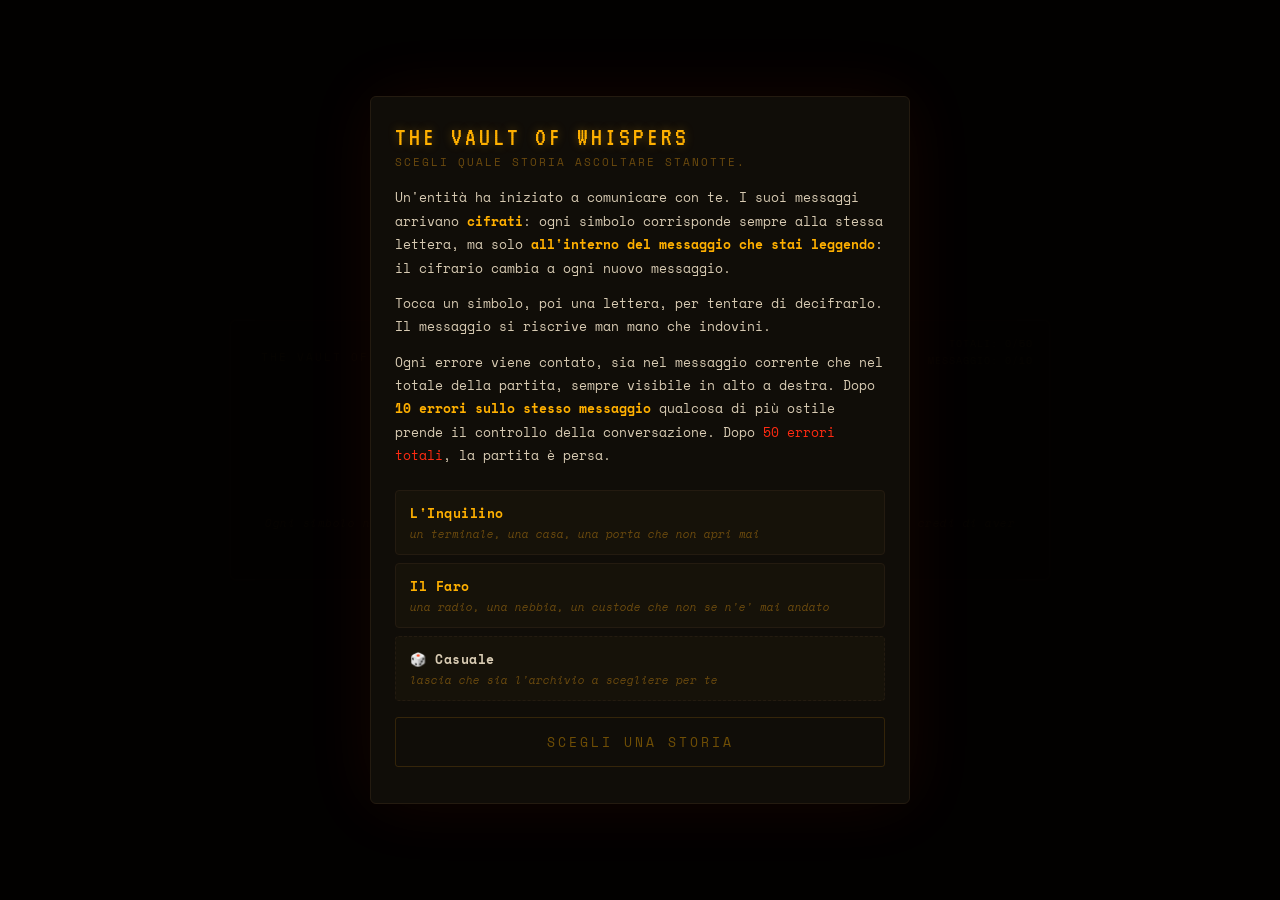
==== index.html @ 2b48dc4b "Add files via upload" ====
<!DOCTYPE html>
<html lang="it">
<head>
<meta charset="UTF-8">
<meta name="viewport" content="width=device-width, initial-scale=1.0, viewport-fit=cover">
<title>The Vault of Whispers</title>
<link rel="preconnect" href="https://fonts.googleapis.com">
<link href="https://fonts.googleapis.com/css2?family=VT323&family=Space+Mono:wght@400;700&display=swap" rel="stylesheet">
<link rel="stylesheet" href="css/style.css">
</head>
<body>

<div class="intro-modal" id="introModal">
  <div class="intro-box">
    <div class="intro-title">The Vault of Whispers</div>
    <div class="intro-story-name" id="introStoryName">Scegli quale storia ascoltare stanotte.</div>
    <div class="intro-text">
      <p>Un'entità ha iniziato a comunicare con te. I suoi messaggi arrivano <strong>cifrati</strong>: ogni simbolo corrisponde sempre alla stessa lettera, ma solo <strong>all'interno del messaggio che stai leggendo</strong>: il cifrario cambia a ogni nuovo messaggio.</p>
      <p>Tocca un simbolo, poi una lettera, per tentare di decifrarlo. Il messaggio si riscrive man mano che indovini.</p>
      <p>Ogni errore viene contato, sia nel messaggio corrente che nel totale della partita, sempre visibile in alto a destra. Dopo <strong>10 errori sullo stesso messaggio</strong> qualcosa di più ostile prende il controllo della conversazione. Dopo <span class="warn">50 errori totali</span>, la partita è persa.</p>
    </div>
    <div id="introMenu"></div>
    <button class="intro-start-btn" id="introStart" disabled>Scegli una storia</button>
    <div class="intro-error" id="introError"></div>
  </div>
</div>

<div class="crt-wrap">
  <div class="terminal" id="terminal">
    <div class="vignette"></div>
    <div class="flash-overlay" id="flashOverlay"></div>

    <div class="stats-corner">
      <div class="stat-line" id="mistakeCounter">TOTALI: 0/50</div>
      <div class="stat-line" id="messageMistakeCounter">MESSAGGIO: 0/10</div>
    </div>

    <div class="status-row">
      <span class="status-label" id="statusLabel">THE VAULT OF WHISPERS</span>
      <div class="stability-track"><div class="stability-fill" id="stabilityFill"></div></div>
      <span class="session-id" id="sessionId">SIG. 000</span>
    </div>

    <div class="progress-trail" id="progressTrail"></div>

    <div class="message-box">
      <div class="message-text" id="messageText"></div>
    </div>

    <div id="decodeArea"></div>
    <div id="choiceArea"></div>

    <div class="hint" id="hint">Ogni simbolo nasconde una lettera. Il cifrario muta ogni volta: non fidarti di ciò che credi di aver imparato.</div>
  </div>
</div>

<script src="js/loader.js"></script>
<script src="js/game.js"></script>
</body>
</html>
---- css/style.css ----
:root{
  --bg: #060504;
  --amber: #ffb000;
  --amber-dim: #6b4a0e;
  --amber-glow: rgba(255,176,0,0.35);
  --bone: #d8cbb3;
  --danger: #ff2b12;
  --panel: #100d08;
  --line: #241b10;
  --tier1: #7a6a18;
  --tier2: #8a4a12;
  --tier3: #6b1414;
}

*{ box-sizing:border-box; -webkit-tap-highlight-color:transparent; }

html,body{
  height:100%;
  margin:0;
  background:var(--bg);
  font-family:'Space Mono', monospace;
  color:var(--bone);
  overflow-x:hidden;
}

body{
  display:flex;
  align-items:center;
  justify-content:center;
  min-height:100vh;
  padding:24px;
  padding-top:calc(24px + env(safe-area-inset-top));
  padding-bottom:calc(24px + env(safe-area-inset-bottom));
  padding-left:calc(24px + env(safe-area-inset-left));
  padding-right:calc(24px + env(safe-area-inset-right));
  background:radial-gradient(ellipse at center, #0c0a06 0%, #030201 100%);
  touch-action:manipulation;
}

button{ -webkit-tap-highlight-color:transparent; touch-action:manipulation; }

/* intro modal */
.intro-modal{
  position:fixed; inset:0;
  background:rgba(3,2,1,0.97);
  z-index:100;
  display:flex;
  align-items:center;
  justify-content:center;
  padding:20px;
  padding-top:calc(20px + env(safe-area-inset-top));
  padding-bottom:calc(20px + env(safe-area-inset-bottom));
}
.intro-box{
  max-width:540px;
  width:100%;
  max-height:90vh;
  overflow-y:auto;
  background:var(--panel);
  border:1px solid var(--line);
  border-radius:6px;
  padding:26px 24px;
  box-shadow:0 0 70px rgba(255,60,20,0.08);
}
.intro-title{
  font-family:'VT323', monospace;
  font-size:clamp(22px, 6vw, 27px);
  letter-spacing:3px;
  text-transform:uppercase;
  color:var(--amber);
  text-shadow:0 0 10px var(--amber-glow);
  margin-bottom:4px;
}
.intro-story-name{
  font-size:11px;
  letter-spacing:2px;
  text-transform:uppercase;
  color:var(--amber-dim);
  margin-bottom:16px;
}
.intro-text{
  font-family:'Space Mono', monospace;
  font-size:13px;
  line-height:1.8;
  color:var(--bone);
  margin-bottom:22px;
}
.intro-text p{ margin:0 0 12px; }
.intro-text strong{ color:var(--amber); }
.intro-text .warn{ color:var(--danger); }
.intro-error{ color:var(--danger); font-size:12px; line-height:1.7; margin-top:10px; }

.story-menu{
  display:flex;
  flex-direction:column;
  gap:8px;
  margin-bottom:16px;
}
.story-menu-btn{
  text-align:left;
  background:#161209;
  border:1px solid var(--line);
  color:var(--bone);
  font-family:'Space Mono', monospace;
  font-size:13px;
  padding:12px 14px;
  cursor:pointer;
  border-radius:4px;
  transition:all 0.15s ease;
  min-height:46px;
  user-select:none;
}
.story-menu-btn .story-menu-title{
  display:block;
  color:var(--amber);
  font-weight:700;
  letter-spacing:0.5px;
}
.story-menu-btn .story-menu-tagline{
  display:block;
  color:var(--amber-dim);
  font-size:11px;
  font-style:italic;
  margin-top:3px;
}
.story-menu-btn:hover:not(:disabled){
  border-color:var(--amber);
  background:#1c1710;
}
.story-menu-btn:disabled{ opacity:0.4; cursor:default; }
.story-menu-btn.selected{ border-color:var(--danger); }
.story-menu-btn.story-menu-random .story-menu-title{ color:var(--bone); }
.story-menu-btn.story-menu-random{ border-style:dashed; }

.ending-menu-label{
  position:relative;
  z-index:10;
  font-size:11px;
  letter-spacing:2px;
  text-transform:uppercase;
  color:var(--amber-dim);
  margin-bottom:10px;
}
.intro-start-btn{
  background:transparent;
  border:1px solid var(--amber-dim);
  color:var(--amber);
  font-family:'Space Mono', monospace;
  font-size:13px;
  letter-spacing:3px;
  text-transform:uppercase;
  padding:14px 22px;
  cursor:pointer;
  border-radius:3px;
  width:100%;
  min-height:48px;
}
.intro-start-btn:disabled{ opacity:0.4; cursor:default; }
.intro-start-btn:not(:disabled):hover{ border-color:var(--danger); color:var(--danger); box-shadow:0 0 12px rgba(255,40,20,0.3); }

.crt-wrap{
  position:relative;
  width:100%;
  max-width:820px;
}

.terminal{
  position:relative;
  background:var(--panel);
  border:1px solid var(--line);
  border-radius:6px;
  padding:28px 30px 32px;
  box-shadow:
    0 0 0 1px rgba(255,176,0,0.04),
    0 0 70px rgba(255,60,20,0.05),
    inset 0 0 140px rgba(0,0,0,0.75);
  overflow:hidden;
  transition:border-color 0.5s ease;
}

.terminal::before{
  content:"";
  position:absolute; inset:0;
  pointer-events:none;
  background:repeating-linear-gradient(
    to bottom,
    rgba(255,255,255,0.025) 0px,
    rgba(255,255,255,0.025) 1px,
    transparent 2px,
    transparent 3px
  );
  mix-blend-mode:overlay;
  animation:flicker 6s infinite;
  z-index:5;
}

.terminal::after{
  content:"";
  position:absolute; inset:-10%;
  pointer-events:none;
  background-image:url("data:image/svg+xml;utf8,<svg xmlns='http://www.w3.org/2000/svg'><filter id='n'><feTurbulence type='fractalNoise' baseFrequency='0.85' numOctaves='2' stitchTiles='stitch'/></filter><rect width='100%25' height='100%25' filter='url(%23n)'/></svg>");
  opacity:0.045;
  mix-blend-mode:overlay;
  animation:grain 0.4s steps(2) infinite;
  z-index:6;
}

@keyframes grain{
  0%{ transform:translate(0,0); }
  50%{ transform:translate(-1.5%,1%); }
  100%{ transform:translate(1%,-1.5%); }
}

.vignette{
  position:absolute; inset:0;
  pointer-events:none;
  background:radial-gradient(ellipse at center, transparent 35%, rgba(0,0,0,0.55) 100%);
  animation:breathe 7s ease-in-out infinite;
  z-index:4;
}
@keyframes breathe{
  0%,100%{ opacity:0.7; }
  50%{ opacity:1; }
}

.flash-overlay{
  position:absolute; inset:0;
  pointer-events:none;
  background:rgba(255,20,10,0);
  z-index:9;
}
.flash-overlay.hit{ animation:flashHit 0.28s ease-out; }
@keyframes flashHit{
  0%{ background:rgba(255,20,10,0.28); }
  100%{ background:rgba(255,20,10,0); }
}

@keyframes flicker{
  0%,97%,100%{ opacity:1; }
  98%{ opacity:0.8; }
  99%{ opacity:0.92; }
}

.terminal.unstable{ animation:jitter 2.2s infinite; }
.terminal.critical{ animation:jitter-hard 0.8s infinite; }
.terminal.critical .vignette{
  background:radial-gradient(ellipse at center, transparent 25%, rgba(60,0,0,0.6) 100%);
  animation:breathe-hard 2.4s ease-in-out infinite;
}
@keyframes breathe-hard{
  0%,100%{ opacity:0.75; }
  50%{ opacity:1; }
}

@keyframes jitter{
  0%,100%{ transform:translate(0,0); }
  50%{ transform:translate(0.6px,-0.6px); }
}
@keyframes jitter-hard{
  0%,100%{ transform:translate(0,0) skewX(0deg); }
  20%{ transform:translate(-1.2px,0.6px) skewX(0.25deg); }
  40%{ transform:translate(1.2px,-0.6px) skewX(-0.25deg); }
  60%{ transform:translate(-0.6px,0.6px); }
  80%{ transform:translate(0.6px,-1.2px); }
}

.terminal.aggressive{ animation:jitter-hard 0.6s infinite; border-color:#4a0e0e; }
.terminal.aggressive .message-text{
  color:#ff3010;
  text-shadow:0 0 14px rgba(255,30,10,0.55);
}
.terminal.aggressive .vignette{
  background:radial-gradient(ellipse at center, transparent 20%, rgba(70,0,0,0.7) 100%);
  animation:breathe-hard 1.6s ease-in-out infinite;
}
.terminal.aggressive .cursor-blink{ color:#ff3010; }

.terminal.tier1{ border-color:#5a4d15; }
.terminal.tier2{ border-color:#5a2f0d; }
.terminal.tier3{ border-color:#4a0e0e; }

.terminal.gameover .vignette{
  background:radial-gradient(ellipse at center, transparent 15%, rgba(30,0,0,0.9) 100%);
  animation:none;
  opacity:1;
}

.status-row{
  position:relative;
  z-index:10;
  display:flex;
  justify-content:space-between;
  align-items:center;
  font-size:11px;
  letter-spacing:2px;
  text-transform:uppercase;
  color:var(--amber-dim);
  margin-bottom:12px;
  gap:14px;
  flex-wrap:wrap;
  padding-right:120px;
}

.status-label{ white-space:nowrap; overflow:hidden; text-overflow:ellipsis; }

.stability-track{
  flex:1;
  min-width:60px;
  height:6px;
  background:#1a1409;
  border:1px solid var(--line);
  position:relative;
  overflow:hidden;
}
.stability-fill{
  height:100%;
  background:var(--amber);
  transition:width 0.6s ease, background 0.6s ease;
}
.stability-fill.mid{ background:#ff7a1f; }
.stability-fill.low{ background:var(--danger); }

.session-id{ color:var(--amber-dim); white-space:nowrap; }

.stats-corner{
  position:absolute;
  top:14px;
  right:16px;
  z-index:11;
  text-align:right;
  font-size:9.5px;
  letter-spacing:1px;
  text-transform:uppercase;
  line-height:1.8;
}
.stat-line{
  color:var(--amber-dim);
  transition:color 0.4s ease;
  white-space:nowrap;
}
.stat-line.tier1{ color:var(--tier1); text-shadow:0 0 6px rgba(122,106,24,0.5); animation:pulse-slow 2.2s infinite; }
.stat-line.tier2{ color:var(--tier2); text-shadow:0 0 8px rgba(138,74,18,0.55); animation:pulse-med 1.4s infinite; }
.stat-line.tier3{ color:var(--tier3); text-shadow:0 0 10px rgba(107,20,20,0.6); animation:pulse-fast 0.8s infinite; }
@keyframes pulse-slow{ 0%,100%{ opacity:1; } 50%{ opacity:0.55; } }
@keyframes pulse-med{ 0%,100%{ opacity:1; } 50%{ opacity:0.45; } }
@keyframes pulse-fast{ 0%,100%{ opacity:1; } 50%{ opacity:0.3; } }

.progress-trail{
  position:relative;
  z-index:10;
  font-size:10px;
  letter-spacing:2px;
  color:var(--amber-dim);
  margin-bottom:14px;
  text-transform:uppercase;
}

.message-box{
  position:relative;
  z-index:10;
  min-height:120px;
  display:flex;
  align-items:center;
  padding:10px 0 26px;
}

.message-text{
  font-family:'VT323', monospace;
  font-size:clamp(22px, 5.5vw, 34px);
  line-height:1.35;
  letter-spacing:1px;
  color:var(--amber);
  text-shadow:0 0 8px var(--amber-glow);
  word-spacing:4px;
}

.critical .message-text{ color:#ff5a30; text-shadow:0 0 12px rgba(255,40,10,0.5); }

.glyph{ color:var(--amber-dim); text-shadow:none; }
.letter-solved{ color:var(--amber); text-shadow:0 0 8px var(--amber-glow); }

span.scrambling{ color:var(--danger) !important; text-shadow:0 0 6px rgba(255,40,20,0.5); }

.message-text.rewriting{ animation:rewriteShake 0.12s infinite; }
@keyframes rewriteShake{
  0%,100%{ transform:translate(0,0); }
  50%{ transform:translate(1px,-1px); }
}

.cursor-blink{
  color:var(--amber);
  animation:blink 1s steps(1) infinite;
}
.critical .cursor-blink{ color:var(--danger); }
@keyframes blink{
  0%,49%{ opacity:1; }
  50%,100%{ opacity:0; }
}

.decode-panel{
  position:relative;
  z-index:10;
  border-top:1px dashed var(--line);
  padding-top:18px;
  text-align:center;
}

.decode-label{
  font-size:11px;
  letter-spacing:2px;
  text-transform:uppercase;
  color:var(--amber-dim);
  margin-bottom:10px;
}

.rewrite-notice{
  font-family:'VT323', monospace;
  font-size:18px;
  letter-spacing:2px;
  color:var(--danger);
  text-transform:uppercase;
  animation:rewriteFlicker 0.3s infinite;
  padding:6px 0 4px;
}
@keyframes rewriteFlicker{
  0%,100%{ opacity:1; transform:translateX(0); }
  50%{ opacity:0.5; transform:translateX(1px); }
}

.chip-row{
  display:flex;
  flex-wrap:wrap;
  justify-content:center;
  gap:10px;
  margin-bottom:16px;
}

.chip{
  font-family:'VT323', monospace;
  font-size:22px;
  background:transparent;
  border:1px solid var(--line);
  color:var(--amber-dim);
  width:44px;
  height:44px;
  display:flex;
  align-items:center;
  justify-content:center;
  cursor:pointer;
  border-radius:3px;
  transition:all 0.15s ease;
  user-select:none;
}
.chip:hover{ border-color:var(--amber-dim); color:var(--bone); }
.chip.active{
  border-color:var(--amber);
  color:var(--amber);
  box-shadow:0 0 10px var(--amber-glow);
}
.chip.wrong{ animation:shake 0.3s; border-color:var(--danger); }
@keyframes shake{
  0%,100%{ transform:translateX(0); }
  25%{ transform:translateX(-3px); }
  75%{ transform:translateX(3px); }
}

.letter-row{
  display:flex;
  flex-wrap:wrap;
  justify-content:center;
  gap:7px;
  padding-top:4px;
}
.letter-btn{
  font-family:'Space Mono', monospace;
  font-size:13px;
  font-weight:700;
  background:#1a1409;
  border:1px solid var(--line);
  color:var(--bone);
  width:38px;
  height:38px;
  cursor:pointer;
  border-radius:3px;
  user-select:none;
}
.letter-btn:hover{ background:#241b10; }
.letter-btn:disabled{ opacity:0.2; cursor:default; }

.choices{
  position:relative;
  z-index:10;
  display:flex;
  flex-direction:column;
  gap:10px;
  animation:fadein 0.9s ease;
}
@keyframes fadein{
  from{ opacity:0; transform:translateY(6px); }
  to{ opacity:1; transform:translateY(0); }
}

.choice-btn{
  text-align:left;
  background:#130f09;
  border:1px solid var(--line);
  color:var(--bone);
  font-family:'Space Mono', monospace;
  font-size:14px;
  padding:14px 16px;
  cursor:pointer;
  border-radius:4px;
  transition:all 0.15s ease;
  min-height:48px;
  user-select:none;
}
.choice-btn:hover{
  border-color:var(--danger);
  background:#1c1108;
  color:var(--bone);
}
.choice-btn .tag{ color:var(--amber-dim); margin-right:8px; }

.ending-title{
  position:relative;
  z-index:10;
  font-family:'VT323', monospace;
  font-size:22px;
  letter-spacing:3px;
  text-transform:uppercase;
  color:var(--danger);
  margin-bottom:10px;
  text-shadow:0 0 10px rgba(255,40,20,0.4);
}
.ending-title.gameover-title{
  color:var(--tier3);
  text-shadow:0 0 16px rgba(107,20,20,0.7);
}
.ending-text{
  position:relative;
  z-index:10;
  font-family:'Space Mono', monospace;
  font-size:14px;
  line-height:1.75;
  color:var(--bone);
  margin-bottom:16px;
}
.ending-stat{
  position:relative;
  z-index:10;
  font-size:12px;
  color:var(--amber-dim);
  margin-bottom:20px;
  letter-spacing:0.5px;
  font-style:italic;
}
.restart-btn{
  position:relative;
  z-index:10;
  background:transparent;
  border:1px solid var(--amber-dim);
  color:var(--amber);
  font-family:'Space Mono', monospace;
  font-size:12px;
  letter-spacing:2px;
  text-transform:uppercase;
  padding:12px 18px;
  cursor:pointer;
  border-radius:3px;
  min-height:46px;
}
.restart-btn:hover{ border-color:var(--danger); color:var(--danger); box-shadow:0 0 10px rgba(255,40,20,0.3); }

.hint{
  position:relative;
  z-index:10;
  font-size:11px;
  color:var(--amber-dim);
  margin-top:16px;
  letter-spacing:0.5px;
  font-style:italic;
  text-align:center;
}

@media (max-width:600px){
  .terminal{ padding:20px 16px 24px; }
  .status-row{ padding-right:0; }
  .stats-corner{ position:relative; top:auto; right:auto; text-align:left; margin-bottom:10px; }
}

@media (max-width:360px){
  .chip{ width:40px; height:40px; font-size:20px; }
  .letter-btn{ width:34px; height:34px; font-size:12px; }
}
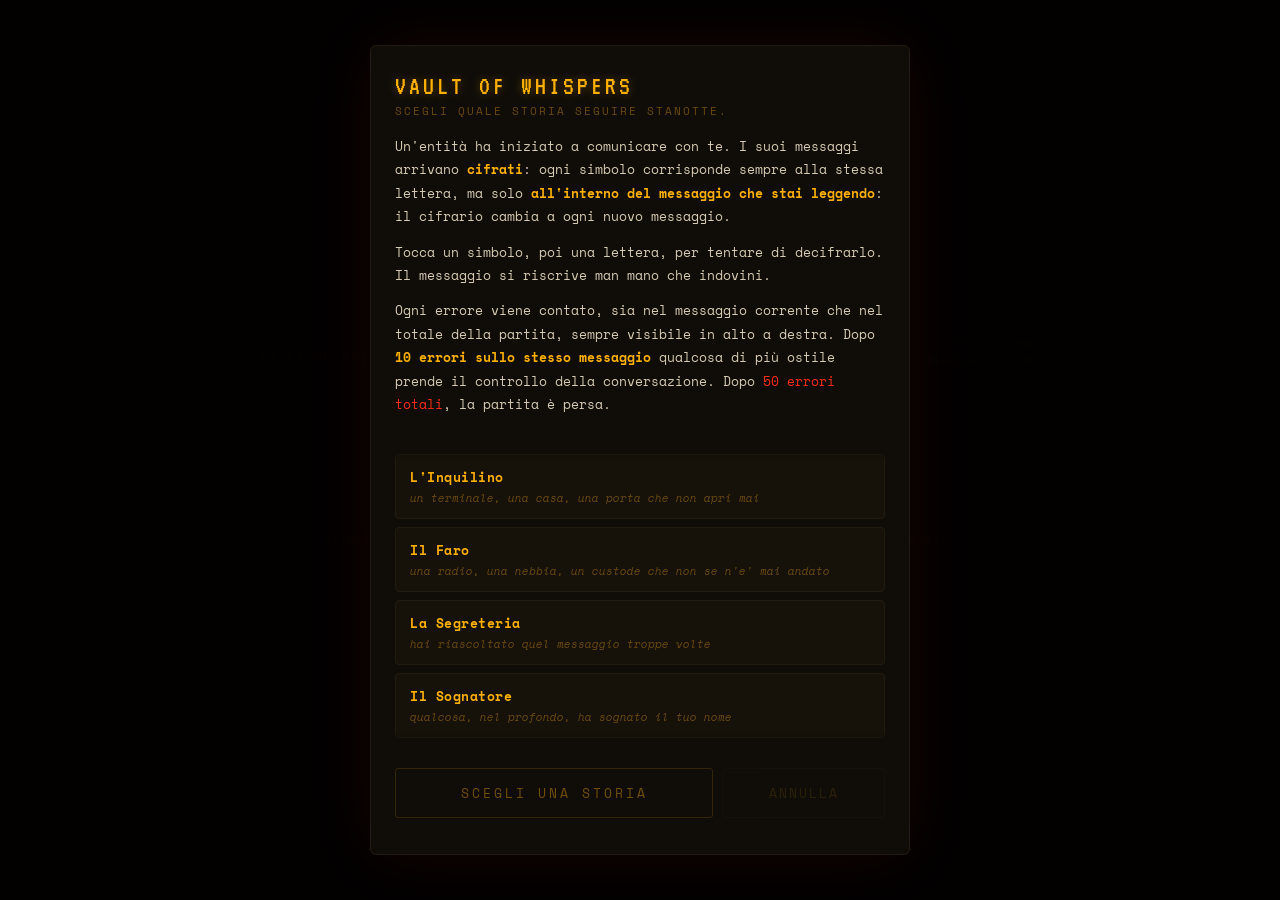
==== commit 857009c5: "Add files via upload" ====
--- a/index.html
+++ b/index.html
@@ -3,25 +3,34 @@
 <head>
 <meta charset="UTF-8">
 <meta name="viewport" content="width=device-width, initial-scale=1.0, viewport-fit=cover">
-<title>The Vault of Whispers</title>
+<title>Vault of Whispers</title>
 <link rel="preconnect" href="https://fonts.googleapis.com">
-<link href="https://fonts.googleapis.com/css2?family=VT323&family=Space+Mono:wght@400;700&display=swap" rel="stylesheet">
+<link href="https://fonts.googleapis.com/css2?family=VT323&family=Space+Mono:wght@400;700&family=Noto+Sans+Symbols&display=swap" rel="stylesheet">
 <link rel="stylesheet" href="css/style.css">
 </head>
 <body>
 
 <div class="intro-modal" id="introModal">
   <div class="intro-box">
-    <div class="intro-title">The Vault of Whispers</div>
-    <div class="intro-story-name" id="introStoryName">Scegli quale storia ascoltare stanotte.</div>
-    <div class="intro-text">
-      <p>Un'entità ha iniziato a comunicare con te. I suoi messaggi arrivano <strong>cifrati</strong>: ogni simbolo corrisponde sempre alla stessa lettera, ma solo <strong>all'interno del messaggio che stai leggendo</strong>: il cifrario cambia a ogni nuovo messaggio.</p>
-      <p>Tocca un simbolo, poi una lettera, per tentare di decifrarlo. Il messaggio si riscrive man mano che indovini.</p>
-      <p>Ogni errore viene contato, sia nel messaggio corrente che nel totale della partita, sempre visibile in alto a destra. Dopo <strong>10 errori sullo stesso messaggio</strong> qualcosa di più ostile prende il controllo della conversazione. Dopo <span class="warn">50 errori totali</span>, la partita è persa.</p>
+    <div class="intro-fixed-top">
+      <div class="intro-title">Vault of Whispers</div>
+      <div class="intro-story-name" id="introStoryName">Scegli quale storia seguire stanotte.</div>
+      <div class="intro-text">
+        <p>Un'entità ha iniziato a comunicare con te. I suoi messaggi arrivano <strong>cifrati</strong>: ogni simbolo corrisponde sempre alla stessa lettera, ma solo <strong>all'interno del messaggio che stai leggendo</strong>: il cifrario cambia a ogni nuovo messaggio.</p>
+        <p>Tocca un simbolo, poi una lettera, per tentare di decifrarlo. Il messaggio si riscrive man mano che indovini.</p>
+        <p>Ogni errore viene contato, sia nel messaggio corrente che nel totale della partita, sempre visibile in alto a destra. Dopo <strong>10 errori sullo stesso messaggio</strong> qualcosa di più ostile prende il controllo della conversazione. Dopo <span class="warn">50 errori totali</span>, la partita è persa.</p>
+      </div>
     </div>
-    <div id="introMenu"></div>
-    <button class="intro-start-btn" id="introStart" disabled>Scegli una storia</button>
-    <div class="intro-error" id="introError"></div>
+
+    <div class="intro-scroll no-scrollbar" id="introMenu"></div>
+
+    <div class="intro-fixed-bottom">
+      <div class="intro-btn-row">
+        <button class="intro-start-btn" id="introStart" disabled>Scegli una storia</button>
+        <button class="intro-cancel-btn" id="introCancel" disabled>Annulla</button>
+      </div>
+      <div class="intro-error" id="introError"></div>
+    </div>
   </div>
 </div>
 
@@ -36,7 +45,7 @@
     </div>
 
     <div class="status-row">
-      <span class="status-label" id="statusLabel">THE VAULT OF WHISPERS</span>
+      <span class="status-label" id="statusLabel">VAULT OF WHISPERS</span>
       <div class="stability-track"><div class="stability-fill" id="stabilityFill"></div></div>
       <span class="session-id" id="sessionId">SIG. 000</span>
     </div>
@@ -50,7 +59,7 @@
     <div id="decodeArea"></div>
     <div id="choiceArea"></div>
 
-    <div class="hint" id="hint">Ogni simbolo nasconde una lettera. Il cifrario muta ogni volta: non fidarti di ciò che credi di aver imparato.</div>
+    <div class="hint" id="hint">Ogni simbolo nasconde una lettera.<br>Il cifrario muta a ogni sussurro: non fidarti di ciò che credi di aver già imparato.</div>
   </div>
 </div>
 
--- a/css/style.css
+++ b/css/style.css
@@ -55,13 +55,40 @@
   max-width:540px;
   width:100%;
   max-height:90vh;
-  overflow-y:auto;
+  display:flex;
+  flex-direction:column;
+  overflow:hidden;
   background:var(--panel);
   border:1px solid var(--line);
   border-radius:6px;
   padding:26px 24px;
   box-shadow:0 0 70px rgba(255,60,20,0.08);
 }
+.intro-fixed-top{ flex:0 0 auto; }
+.intro-fixed-bottom{ flex:0 0 auto; padding-top:14px; }
+
+.no-scrollbar{
+  scrollbar-width:none;
+  -ms-overflow-style:none;
+}
+.no-scrollbar::-webkit-scrollbar{ display:none; }
+
+.intro-scroll{
+  flex:1 1 auto;
+  min-height:70px;
+  overflow-y:auto;
+  margin:6px 0;
+  padding:10px 0;
+  -webkit-mask-image:linear-gradient(to bottom, transparent 0, black 18px, black calc(100% - 18px), transparent 100%);
+  mask-image:linear-gradient(to bottom, transparent 0, black 18px, black calc(100% - 18px), transparent 100%);
+}
+
+.intro-btn-row{
+  display:flex;
+  gap:10px;
+}
+.intro-btn-row .intro-start-btn{ flex:2; }
+.intro-btn-row .intro-cancel-btn{ flex:1; }
 .intro-title{
   font-family:'VT323', monospace;
   font-size:clamp(22px, 6vw, 27px);
@@ -141,6 +168,19 @@
   color:var(--amber-dim);
   margin-bottom:10px;
 }
+
+.ending-fixed-top{ position:relative; z-index:10; }
+
+.ending-scroll{
+  position:relative;
+  z-index:10;
+  max-height:280px;
+  overflow-y:auto;
+  margin:4px 0;
+  padding:8px 0;
+  -webkit-mask-image:linear-gradient(to bottom, transparent 0, black 18px, black calc(100% - 18px), transparent 100%);
+  mask-image:linear-gradient(to bottom, transparent 0, black 18px, black calc(100% - 18px), transparent 100%);
+}
 .intro-start-btn{
   background:transparent;
   border:1px solid var(--amber-dim);
@@ -157,6 +197,23 @@
 }
 .intro-start-btn:disabled{ opacity:0.4; cursor:default; }
 .intro-start-btn:not(:disabled):hover{ border-color:var(--danger); color:var(--danger); box-shadow:0 0 12px rgba(255,40,20,0.3); }
+
+.intro-cancel-btn{
+  background:transparent;
+  border:1px solid var(--line);
+  color:var(--amber-dim);
+  font-family:'Space Mono', monospace;
+  font-size:13px;
+  letter-spacing:2px;
+  text-transform:uppercase;
+  padding:14px 12px;
+  cursor:pointer;
+  border-radius:3px;
+  width:100%;
+  min-height:48px;
+}
+.intro-cancel-btn:disabled{ opacity:0.3; cursor:default; }
+.intro-cancel-btn:not(:disabled):hover{ border-color:var(--amber-dim); color:var(--bone); }
 
 .crt-wrap{
   position:relative;
@@ -376,7 +433,20 @@
 
 .critical .message-text{ color:#ff5a30; text-shadow:0 0 12px rgba(255,40,10,0.5); }
 
-.glyph{ color:var(--amber-dim); text-shadow:none; }
+.glyph{
+  color:var(--amber-dim);
+  text-shadow:none;
+  transition:color 0.15s ease, text-shadow 0.15s ease;
+  font-family:'Noto Sans Symbols', 'Space Mono', sans-serif;
+  font-variant-emoji:text;
+}
+.glyph.symbol-highlight{
+  color:var(--amber);
+  text-shadow:0 0 10px var(--amber-glow);
+  text-decoration:underline;
+  text-decoration-color:var(--amber-dim);
+  text-underline-offset:4px;
+}
 .letter-solved{ color:var(--amber); text-shadow:0 0 8px var(--amber-glow); }
 
 span.scrambling{ color:var(--danger) !important; text-shadow:0 0 6px rgba(255,40,20,0.5); }
@@ -436,8 +506,9 @@
 }
 
 .chip{
-  font-family:'VT323', monospace;
-  font-size:22px;
+  font-family:'Noto Sans Symbols', 'Space Mono', sans-serif;
+  font-size:20px;
+  font-variant-emoji:text;
   background:transparent;
   border:1px solid var(--line);
   color:var(--amber-dim);
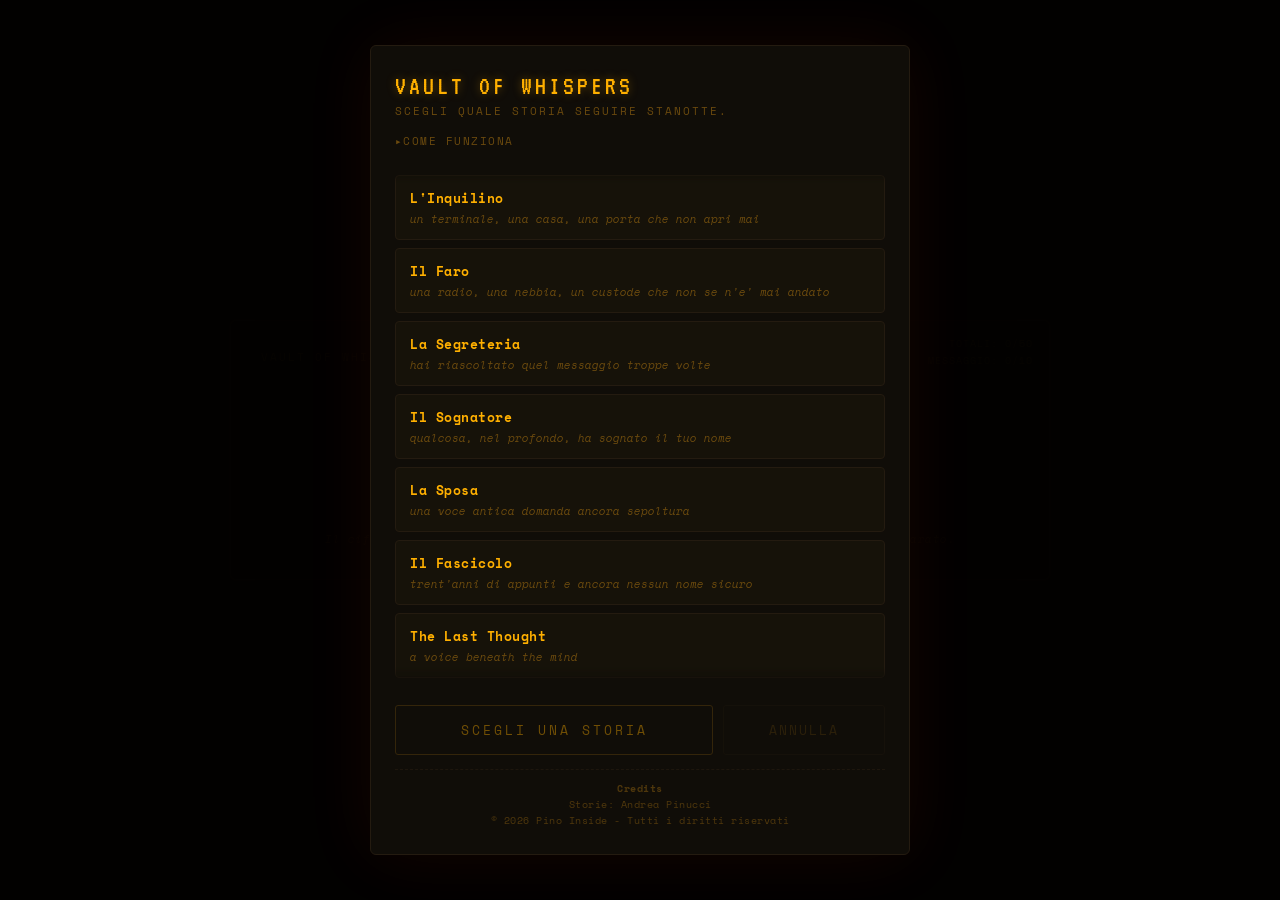
==== commit 22fe243e: "Add files via upload" ====
--- a/index.html
+++ b/index.html
@@ -15,11 +15,18 @@
     <div class="intro-fixed-top">
       <div class="intro-title">Vault of Whispers</div>
       <div class="intro-story-name" id="introStoryName">Scegli quale storia seguire stanotte.</div>
-      <div class="intro-text">
-        <p>Un'entità ha iniziato a comunicare con te. I suoi messaggi arrivano <strong>cifrati</strong>: ogni simbolo corrisponde sempre alla stessa lettera, ma solo <strong>all'interno del messaggio che stai leggendo</strong>: il cifrario cambia a ogni nuovo messaggio.</p>
-        <p>Tocca un simbolo, poi una lettera, per tentare di decifrarlo. Il messaggio si riscrive man mano che indovini.</p>
-        <p>Ogni errore viene contato, sia nel messaggio corrente che nel totale della partita, sempre visibile in alto a destra. Dopo <strong>10 errori sullo stesso messaggio</strong> qualcosa di più ostile prende il controllo della conversazione. Dopo <span class="warn">50 errori totali</span>, la partita è persa.</p>
-      </div>
+      <details class="intro-details">
+        <summary>Come funziona</summary>
+        <div class="intro-text">
+          <p>Un'entità ha iniziato a comunicare con te. I suoi messaggi arrivano <strong>cifrati</strong>: ogni simbolo corrisponde
+             sempre alla stessa lettera, ma solo <strong>all'interno del messaggio che stai leggendo</strong>: il cifrario cambia a
+              ogni nuovo messaggio.</p>
+          <p>Tocca un simbolo, poi una lettera, per tentare di decifrarlo. Il messaggio si riscrive man mano che indovini.</p>
+          <p>Ogni errore viene contato, sia nel messaggio corrente che nel totale della partita, sempre visibile in alto a destra. 
+            Dopo <strong>10 errori sullo stesso messaggio</strong> qualcosa di più ostile prende il controllo della conversazione. 
+            Dopo <span class="warn">50 errori totali</span>, la partita è persa.</p>
+        </div>
+      </details>
     </div>
 
     <div class="intro-scroll no-scrollbar" id="introMenu"></div>
@@ -30,9 +37,16 @@
         <button class="intro-cancel-btn" id="introCancel" disabled>Annulla</button>
       </div>
       <div class="intro-error" id="introError"></div>
+      <div class="intro-credits">
+        <div><b>Credits</b></div>
+        <div>Storie: Andrea Pinucci</div>
+        <div>&copy; 2026 Pino Inside - Tutti i diritti riservati</div>
+      </div>
     </div>
   </div>
 </div>
+
+<input type="file" id="storyFileInput" accept="application/json,.json" style="display:none">
 
 <div class="crt-wrap">
   <div class="terminal" id="terminal">
--- a/css/style.css
+++ b/css/style.css
@@ -103,19 +103,53 @@
   letter-spacing:2px;
   text-transform:uppercase;
   color:var(--amber-dim);
-  margin-bottom:16px;
-}
+  margin-bottom:10px;
+}
+
+.intro-details{ margin-bottom:6px; }
+.intro-details summary{
+  list-style:none;
+  cursor:pointer;
+  font-size:11px;
+  letter-spacing:1.5px;
+  text-transform:uppercase;
+  color:var(--amber-dim);
+  padding:4px 0;
+  user-select:none;
+}
+.intro-details summary::-webkit-details-marker{ display:none; }
+.intro-details summary::before{
+  content:'▸ ';
+  display:inline-block;
+  transition:transform 0.15s ease;
+}
+.intro-details[open] summary::before{ transform:rotate(90deg); }
+.intro-details summary:hover{ color:var(--bone); }
+
 .intro-text{
   font-family:'Space Mono', monospace;
   font-size:13px;
   line-height:1.8;
   color:var(--bone);
-  margin-bottom:22px;
+  margin-top:10px;
+  margin-bottom:6px;
 }
 .intro-text p{ margin:0 0 12px; }
 .intro-text strong{ color:var(--amber); }
 .intro-text .warn{ color:var(--danger); }
 .intro-error{ color:var(--danger); font-size:12px; line-height:1.7; margin-top:10px; }
+
+.intro-credits{
+  margin-top:14px;
+  padding-top:10px;
+  border-top:1px dashed var(--line);
+  font-size:9.5px;
+  line-height:1.7;
+  letter-spacing:0.5px;
+  color:var(--amber-dim);
+  opacity:0.7;
+  text-align:center;
+}
 
 .story-menu{
   display:flex;
@@ -158,6 +192,7 @@
 .story-menu-btn.selected{ border-color:var(--danger); }
 .story-menu-btn.story-menu-random .story-menu-title{ color:var(--bone); }
 .story-menu-btn.story-menu-random{ border-style:dashed; }
+.story-menu-btn.story-menu-load{ border-style:dashed; }
 
 .ending-menu-label{
   position:relative;
@@ -657,9 +692,28 @@
   .terminal{ padding:20px 16px 24px; }
   .status-row{ padding-right:0; }
   .stats-corner{ position:relative; top:auto; right:auto; text-align:left; margin-bottom:10px; }
+
+  .intro-box{ padding:20px 16px; max-height:94vh; }
+  .intro-scroll{ min-height:180px; }
+  .story-menu-btn{ padding:10px 12px; }
+  .intro-credits{ font-size:9px; }
 }
 
 @media (max-width:360px){
   .chip{ width:40px; height:40px; font-size:20px; }
   .letter-btn{ width:34px; height:34px; font-size:12px; }
 }
+
+/* Viewport basso (es. smartphone in orizzontale): comprime le parti fisse
+   per lasciare piu' spazio possibile alla lista delle storie, che e' la
+   parte con cui si interagisce davvero. */
+@media (max-height:640px){
+  .intro-title{ font-size:20px; margin-bottom:2px; }
+  .intro-story-name{ margin-bottom:6px; }
+  .intro-details{ margin-bottom:2px; }
+  .intro-text{ margin-top:6px; }
+  .intro-text p{ margin:0 0 8px; }
+  .intro-scroll{ min-height:110px; }
+  .intro-credits{ display:none; }
+}
+
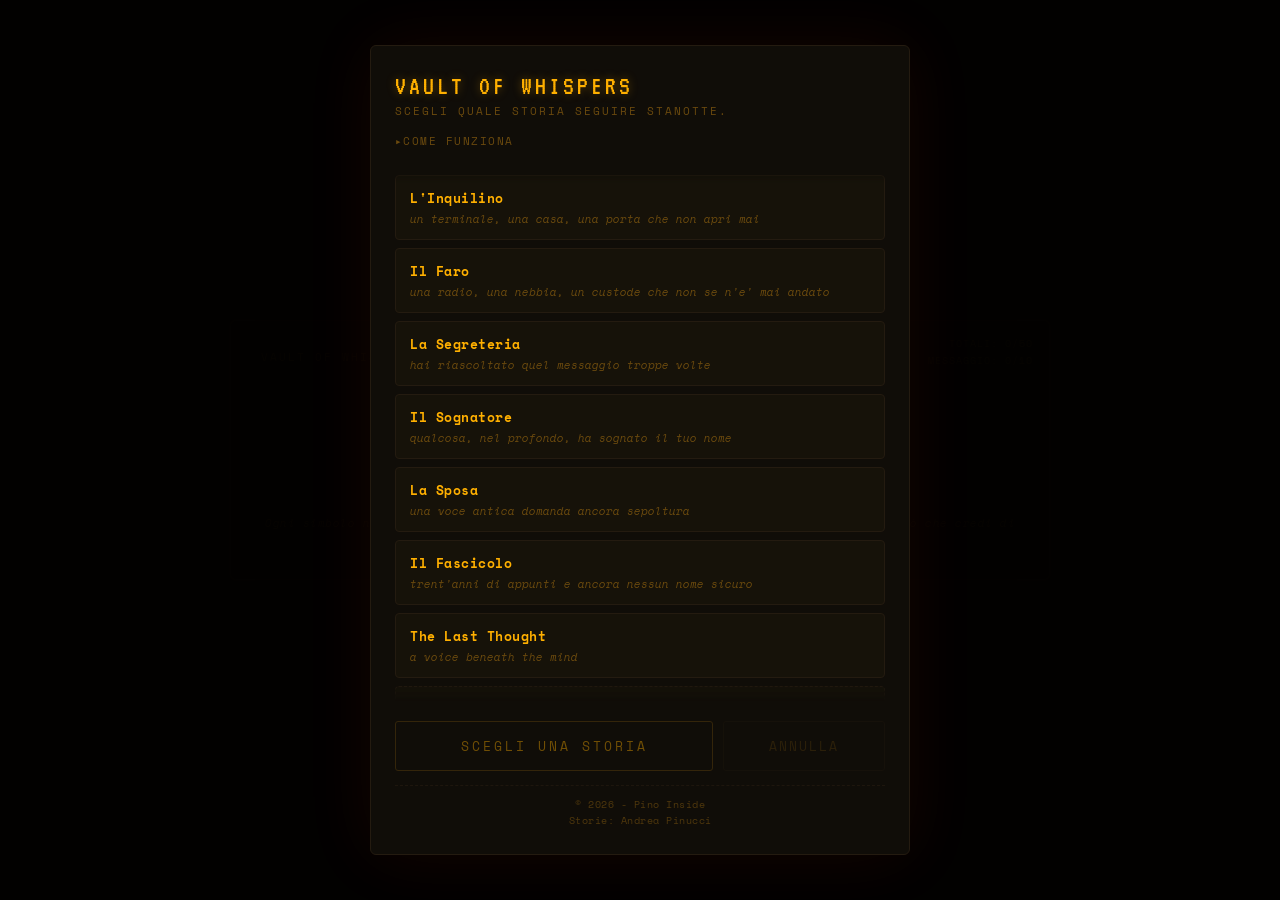
==== commit 24c8aa92: "Add files via upload" ====
--- a/index.html
+++ b/index.html
@@ -13,18 +13,14 @@
 <div class="intro-modal" id="introModal">
   <div class="intro-box">
     <div class="intro-fixed-top">
-      <div class="intro-title">Vault of Whispers</div>
+      <div class="intro-title" id="introTitle">Vault of Whispers</div>
       <div class="intro-story-name" id="introStoryName">Scegli quale storia seguire stanotte.</div>
       <details class="intro-details">
-        <summary>Come funziona</summary>
-        <div class="intro-text">
-          <p>Un'entità ha iniziato a comunicare con te. I suoi messaggi arrivano <strong>cifrati</strong>: ogni simbolo corrisponde
-             sempre alla stessa lettera, ma solo <strong>all'interno del messaggio che stai leggendo</strong>: il cifrario cambia a
-              ogni nuovo messaggio.</p>
+        <summary id="introSummary">Come funziona</summary>
+        <div class="intro-text" id="introExplanation">
+          <p>Un'entità ha iniziato a comunicare con te. I suoi messaggi arrivano <strong>cifrati</strong>: ogni simbolo corrisponde sempre alla stessa lettera, ma solo <strong>all'interno del messaggio che stai leggendo</strong>: il cifrario cambia a ogni nuovo messaggio.</p>
           <p>Tocca un simbolo, poi una lettera, per tentare di decifrarlo. Il messaggio si riscrive man mano che indovini.</p>
-          <p>Ogni errore viene contato, sia nel messaggio corrente che nel totale della partita, sempre visibile in alto a destra. 
-            Dopo <strong>10 errori sullo stesso messaggio</strong> qualcosa di più ostile prende il controllo della conversazione. 
-            Dopo <span class="warn">50 errori totali</span>, la partita è persa.</p>
+          <p>Ogni errore viene contato, sia nel messaggio corrente che nel totale della partita, sempre visibile in alto a destra. Dopo <strong>10 errori sullo stesso messaggio</strong> qualcosa di più ostile prende il controllo della conversazione. Dopo <span class="warn">50 errori totali</span>, la partita è persa.</p>
         </div>
       </details>
     </div>
@@ -37,10 +33,9 @@
         <button class="intro-cancel-btn" id="introCancel" disabled>Annulla</button>
       </div>
       <div class="intro-error" id="introError"></div>
-      <div class="intro-credits">
-        <div><b>Credits</b></div>
+      <div class="intro-credits" id="introCreditsBox">
+        <div>&copy; 2026 - Pino Inside</div>
         <div>Storie: Andrea Pinucci</div>
-        <div>&copy; 2026 Pino Inside - Tutti i diritti riservati</div>
       </div>
     </div>
   </div>
@@ -77,6 +72,8 @@
   </div>
 </div>
 
+<script src="js/i18n.js"></script>
+<script src="js/lang-it-fallback.js"></script>
 <script src="js/loader.js"></script>
 <script src="js/game.js"></script>
 </body>
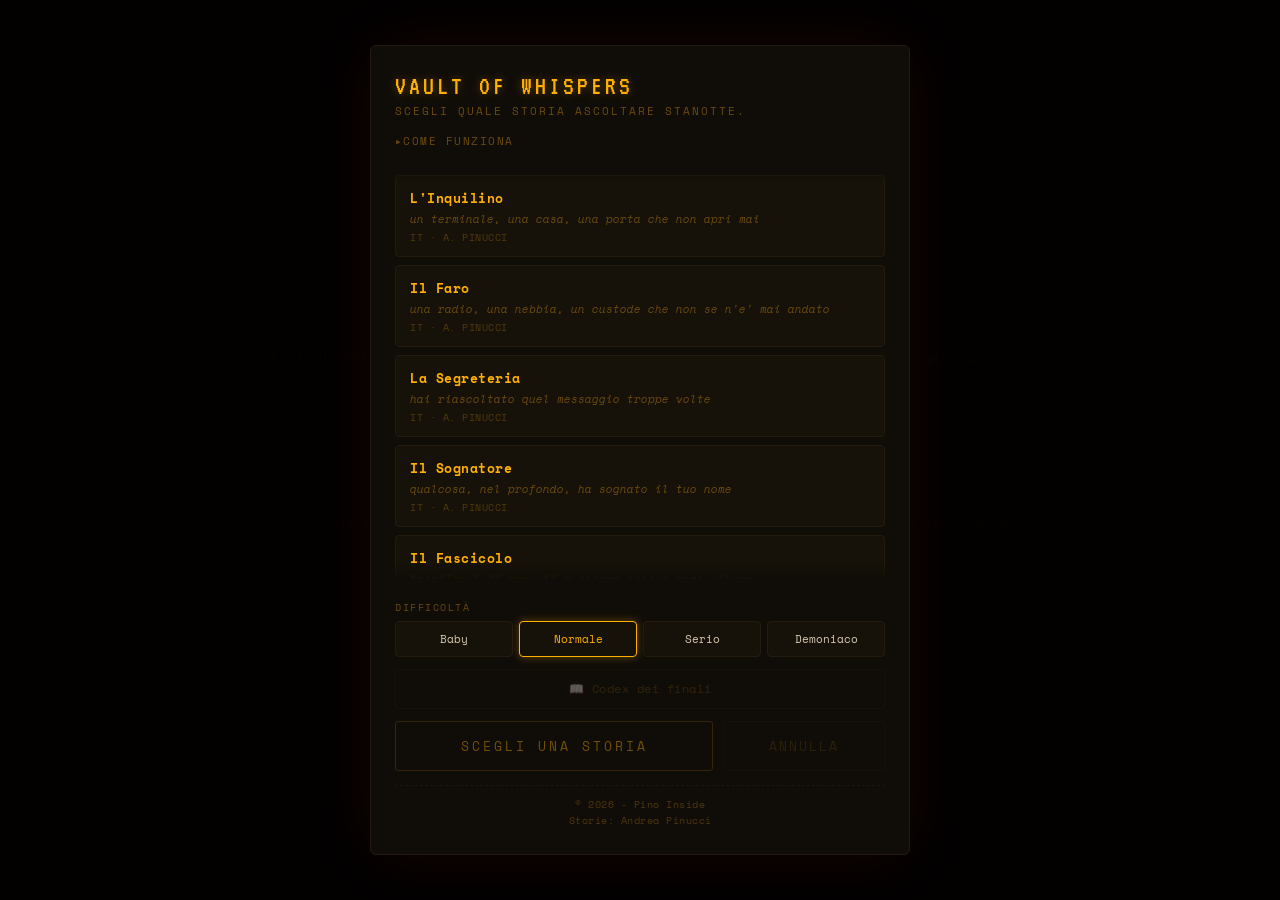
==== commit b6057d57: "Add files via upload" ====
--- a/index.html
+++ b/index.html
@@ -14,13 +14,20 @@
   <div class="intro-box">
     <div class="intro-fixed-top">
       <div class="intro-title" id="introTitle">Vault of Whispers</div>
-      <div class="intro-story-name" id="introStoryName">Scegli quale storia seguire stanotte.</div>
+      <div class="intro-story-name" id="introStoryName">Scegli quale storia ascoltare stanotte.</div>
+      <div class="resume-banner" id="resumeBanner" style="display:none">
+        <div class="resume-banner-text" id="resumeBannerText"></div>
+        <div class="resume-banner-actions">
+          <button class="resume-btn" id="btnResumeGame">▶ Riprendi</button>
+          <button class="resume-delete-btn" id="btnDeleteSave">🗑 Elimina</button>
+        </div>
+      </div>
       <details class="intro-details">
         <summary id="introSummary">Come funziona</summary>
         <div class="intro-text" id="introExplanation">
-          <p>Un'entità ha iniziato a comunicare con te. I suoi messaggi arrivano <strong>cifrati</strong>: ogni simbolo corrisponde sempre alla stessa lettera, ma solo <strong>all'interno del messaggio che stai leggendo</strong>: il cifrario cambia a ogni nuovo messaggio.</p>
+          <p>Un'entità ha iniziato a comunicare con te. I suoi messaggi arrivano <strong>cifrati</strong>: ogni simbolo corrisponde sempre alla stessa lettera, ma solo <strong>all'interno del messaggio che stai leggendo</strong> — il cifrario cambia a ogni nuovo messaggio.</p>
           <p>Tocca un simbolo, poi una lettera, per tentare di decifrarlo. Il messaggio si riscrive man mano che indovini.</p>
-          <p>Ogni errore viene contato, sia nel messaggio corrente che nel totale della partita, sempre visibile in alto a destra. Dopo <strong>10 errori sullo stesso messaggio</strong> qualcosa di più ostile prende il controllo della conversazione. Dopo <span class="warn">50 errori totali</span>, la partita è persa.</p>
+          <p>Ogni errore viene contato, sia nel messaggio corrente che nel totale della partita, sempre visibile in alto a destra. Dopo <strong>10 errori sullo stesso messaggio</strong> qualcosa di piu' ostile prende il controllo della conversazione. Dopo <span class="warn">50 errori totali</span>, la partita e' persa.</p>
         </div>
       </details>
     </div>
@@ -28,6 +35,8 @@
     <div class="intro-scroll no-scrollbar" id="introMenu"></div>
 
     <div class="intro-fixed-bottom">
+      <div id="difficultyPickerIntro"></div>
+      <button class="codex-open-btn" id="btnOpenCodexIntro" disabled>📖 Codex dei finali</button>
       <div class="intro-btn-row">
         <button class="intro-start-btn" id="introStart" disabled>Scegli una storia</button>
         <button class="intro-cancel-btn" id="introCancel" disabled>Annulla</button>
@@ -68,13 +77,27 @@
     <div id="decodeArea"></div>
     <div id="choiceArea"></div>
 
-    <div class="hint" id="hint">Ogni simbolo nasconde una lettera.<br>Il cifrario muta a ogni sussurro: non fidarti di ciò che credi di aver già imparato.</div>
+    <div class="hint" id="hint">Ogni simbolo nasconde una lettera. Il cifrario muta a ogni sussurro: non fidarti di ciò che credi di aver già imparato.</div>
+  </div>
+</div>
+
+<div class="codex-modal" id="codexModal" style="display:none">
+  <div class="codex-box">
+    <div class="codex-topbar">
+      <div class="codex-title" id="codexTitle">Codex</div>
+      <button class="codex-close-btn" id="btnCloseCodex">Chiudi</button>
+    </div>
+    <div class="codex-progress" id="codexProgress"></div>
+    <div class="codex-list no-scrollbar" id="codexList"></div>
   </div>
 </div>
 
 <script src="js/i18n.js"></script>
 <script src="js/lang-it-fallback.js"></script>
+<script src="js/symbol-sets.js"></script>
+<script src="js/difficulties.js"></script>
 <script src="js/loader.js"></script>
 <script src="js/game.js"></script>
 </body>
 </html>
+
--- a/css/style.css
+++ b/css/style.css
@@ -139,6 +139,39 @@
 .intro-text .warn{ color:var(--danger); }
 .intro-error{ color:var(--danger); font-size:12px; line-height:1.7; margin-top:10px; }
 
+.difficulty-picker{ margin-bottom:12px; }
+.difficulty-label{
+  font-size:10px;
+  letter-spacing:1.5px;
+  text-transform:uppercase;
+  color:var(--amber-dim);
+  margin-bottom:6px;
+}
+.difficulty-options{
+  display:flex;
+  gap:6px;
+  flex-wrap:wrap;
+}
+.difficulty-btn{
+  background:#161209;
+  border:1px solid var(--line);
+  color:var(--bone);
+  font-family:'Space Mono', monospace;
+  font-size:11px;
+  padding:8px 10px;
+  border-radius:4px;
+  cursor:pointer;
+  flex:1;
+  min-width:70px;
+  min-height:36px;
+}
+.difficulty-btn:hover{ border-color:var(--amber-dim); }
+.difficulty-btn.active{
+  border-color:var(--amber);
+  color:var(--amber);
+  box-shadow:0 0 8px var(--amber-glow);
+}
+
 .intro-credits{
   margin-top:14px;
   padding-top:10px;
@@ -151,6 +184,153 @@
   text-align:center;
 }
 
+.resume-banner{
+  border:1px solid var(--amber-dim);
+  border-radius:5px;
+  padding:10px 12px;
+  margin-bottom:12px;
+  background:rgba(255,176,0,0.05);
+}
+.resume-banner-text{
+  font-size:12px;
+  color:var(--bone);
+  margin-bottom:8px;
+  line-height:1.5;
+}
+.resume-banner-actions{
+  display:flex;
+  gap:8px;
+}
+.resume-btn, .resume-delete-btn{
+  font-family:'Space Mono', monospace;
+  font-size:11px;
+  letter-spacing:0.5px;
+  padding:7px 10px;
+  border-radius:4px;
+  cursor:pointer;
+  min-height:36px;
+}
+.resume-btn{
+  flex:2;
+  background:transparent;
+  border:1px solid var(--amber);
+  color:var(--amber);
+}
+.resume-btn:hover{ box-shadow:0 0 8px var(--amber-glow); }
+.resume-delete-btn{
+  flex:1;
+  background:transparent;
+  border:1px solid var(--line);
+  color:var(--amber-dim);
+}
+.resume-delete-btn:hover{ border-color:var(--danger); color:var(--danger); }
+
+.codex-open-btn{
+  display:block;
+  width:100%;
+  background:transparent;
+  border:1px solid var(--line);
+  color:var(--amber-dim);
+  font-family:'Space Mono', monospace;
+  font-size:12px;
+  letter-spacing:0.5px;
+  padding:9px 10px;
+  border-radius:4px;
+  cursor:pointer;
+  min-height:40px;
+  margin-bottom:12px;
+}
+.codex-open-btn:hover:not(:disabled){ border-color:var(--amber-dim); color:var(--bone); }
+.codex-open-btn:disabled{ opacity:0.35; cursor:default; }
+
+.codex-modal{
+  position:fixed; inset:0;
+  background:rgba(3,2,1,0.95);
+  z-index:150;
+  display:flex;
+  align-items:center;
+  justify-content:center;
+  padding:20px;
+  padding-top:calc(20px + env(safe-area-inset-top));
+  padding-bottom:calc(20px + env(safe-area-inset-bottom));
+}
+.codex-box{
+  width:100%;
+  max-width:640px;
+  max-height:85vh;
+  display:flex;
+  flex-direction:column;
+  background:var(--panel);
+  border:1px solid var(--line);
+  border-radius:6px;
+  padding:22px 20px;
+  box-shadow:0 0 70px rgba(255,60,20,0.08);
+}
+.codex-topbar{
+  display:flex;
+  justify-content:space-between;
+  align-items:center;
+  gap:10px;
+  margin-bottom:6px;
+}
+.codex-title{
+  font-family:'VT323', monospace;
+  font-size:22px;
+  letter-spacing:1px;
+  color:var(--amber);
+  text-shadow:0 0 10px var(--amber-glow);
+}
+.codex-close-btn{
+  background:transparent;
+  border:1px solid var(--line);
+  color:var(--bone);
+  font-family:'Space Mono', monospace;
+  font-size:11px;
+  padding:8px 12px;
+  border-radius:4px;
+  cursor:pointer;
+  min-height:36px;
+}
+.codex-close-btn:hover{ border-color:var(--amber-dim); }
+.codex-progress{
+  font-size:11px;
+  letter-spacing:1px;
+  text-transform:uppercase;
+  color:var(--amber-dim);
+  margin-bottom:14px;
+}
+.codex-list{
+  flex:1 1 auto;
+  overflow-y:auto;
+  display:flex;
+  flex-direction:column;
+  gap:8px;
+  -webkit-mask-image:linear-gradient(to bottom, transparent 0, black 12px, black calc(100% - 12px), transparent 100%);
+  mask-image:linear-gradient(to bottom, transparent 0, black 12px, black calc(100% - 12px), transparent 100%);
+  padding:8px 0;
+}
+.codex-entry{
+  border:1px solid var(--line);
+  border-radius:4px;
+  padding:12px 14px;
+}
+.codex-entry.found{ background:#130f09; }
+.codex-entry.locked{ opacity:0.5; }
+.codex-entry-title{
+  font-family:'VT323', monospace;
+  font-size:17px;
+  letter-spacing:1px;
+  text-transform:uppercase;
+  color:var(--danger);
+  margin-bottom:4px;
+}
+.codex-entry.locked .codex-entry-title{ color:var(--amber-dim); letter-spacing:3px; }
+.codex-entry-text{
+  font-size:12.5px;
+  line-height:1.6;
+  color:var(--bone);
+}
+
 .story-menu{
   display:flex;
   flex-direction:column;
@@ -182,6 +362,15 @@
   color:var(--amber-dim);
   font-size:11px;
   font-style:italic;
+  margin-top:3px;
+}
+.story-menu-btn .story-menu-meta{
+  display:block;
+  color:var(--amber-dim);
+  font-size:9.5px;
+  letter-spacing:0.5px;
+  text-transform:uppercase;
+  opacity:0.7;
   margin-top:3px;
 }
 .story-menu-btn:hover:not(:disabled){
@@ -472,7 +661,7 @@
   color:var(--amber-dim);
   text-shadow:none;
   transition:color 0.15s ease, text-shadow 0.15s ease;
-  font-family:'Noto Sans Symbols', 'Space Mono', sans-serif;
+  font-family:var(--glyph-font, 'Noto Sans Symbols', sans-serif);
   font-variant-emoji:text;
 }
 .glyph.symbol-highlight{
@@ -541,7 +730,7 @@
 }
 
 .chip{
-  font-family:'Noto Sans Symbols', 'Space Mono', sans-serif;
+  font-family:var(--glyph-font, 'Noto Sans Symbols', sans-serif);
   font-size:20px;
   font-variant-emoji:text;
   background:transparent;
